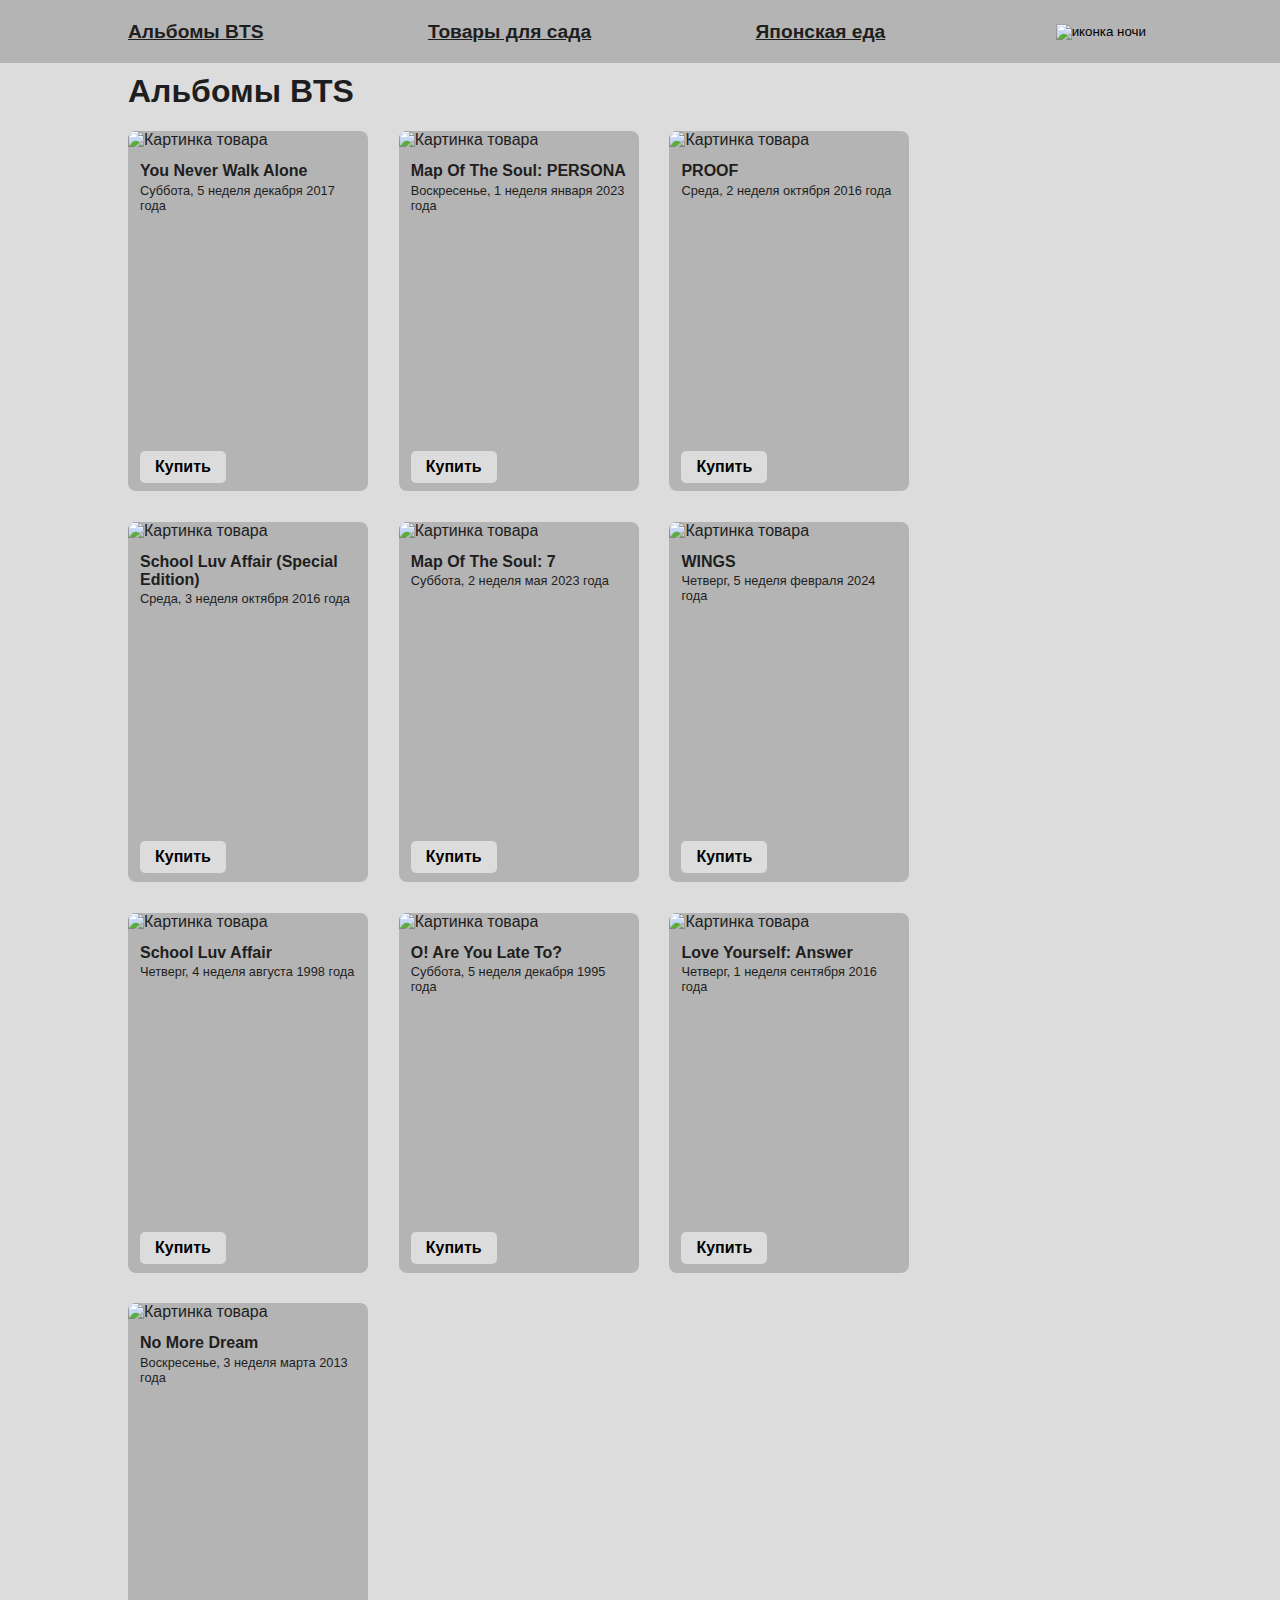
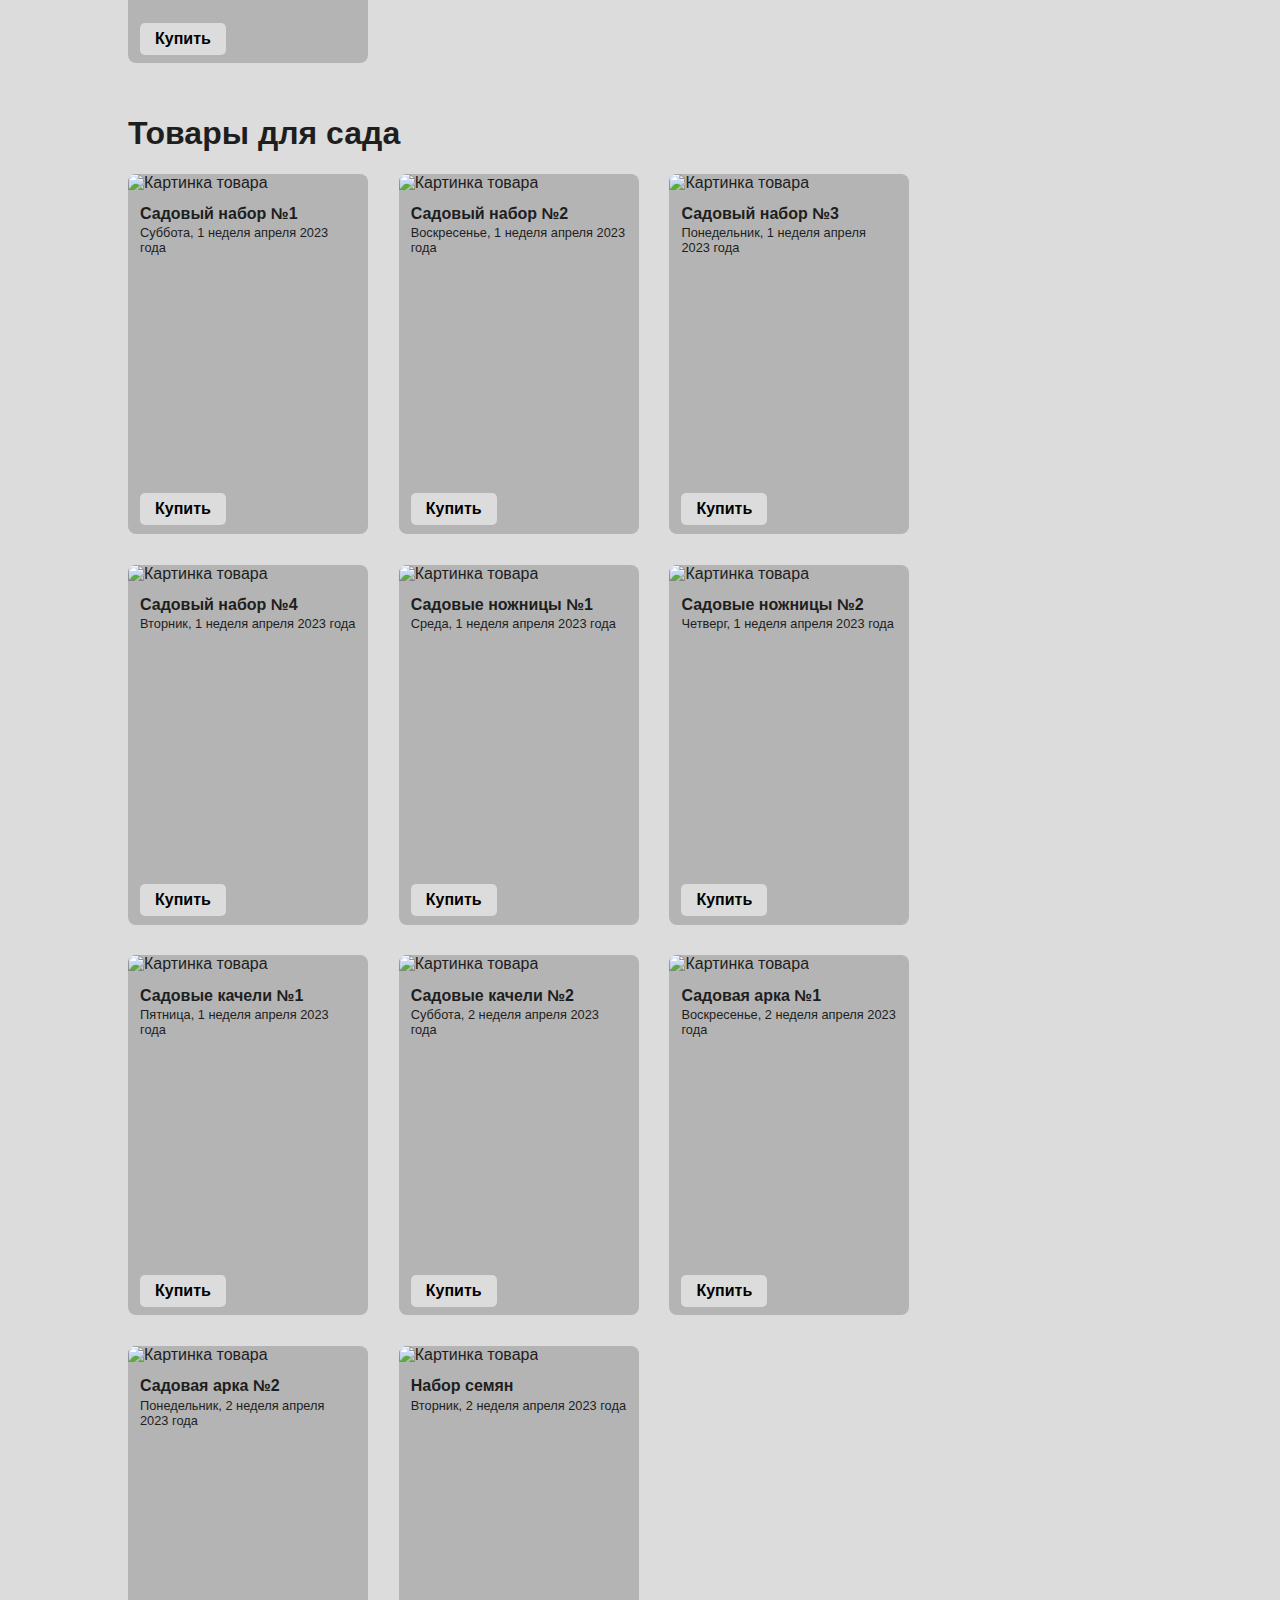
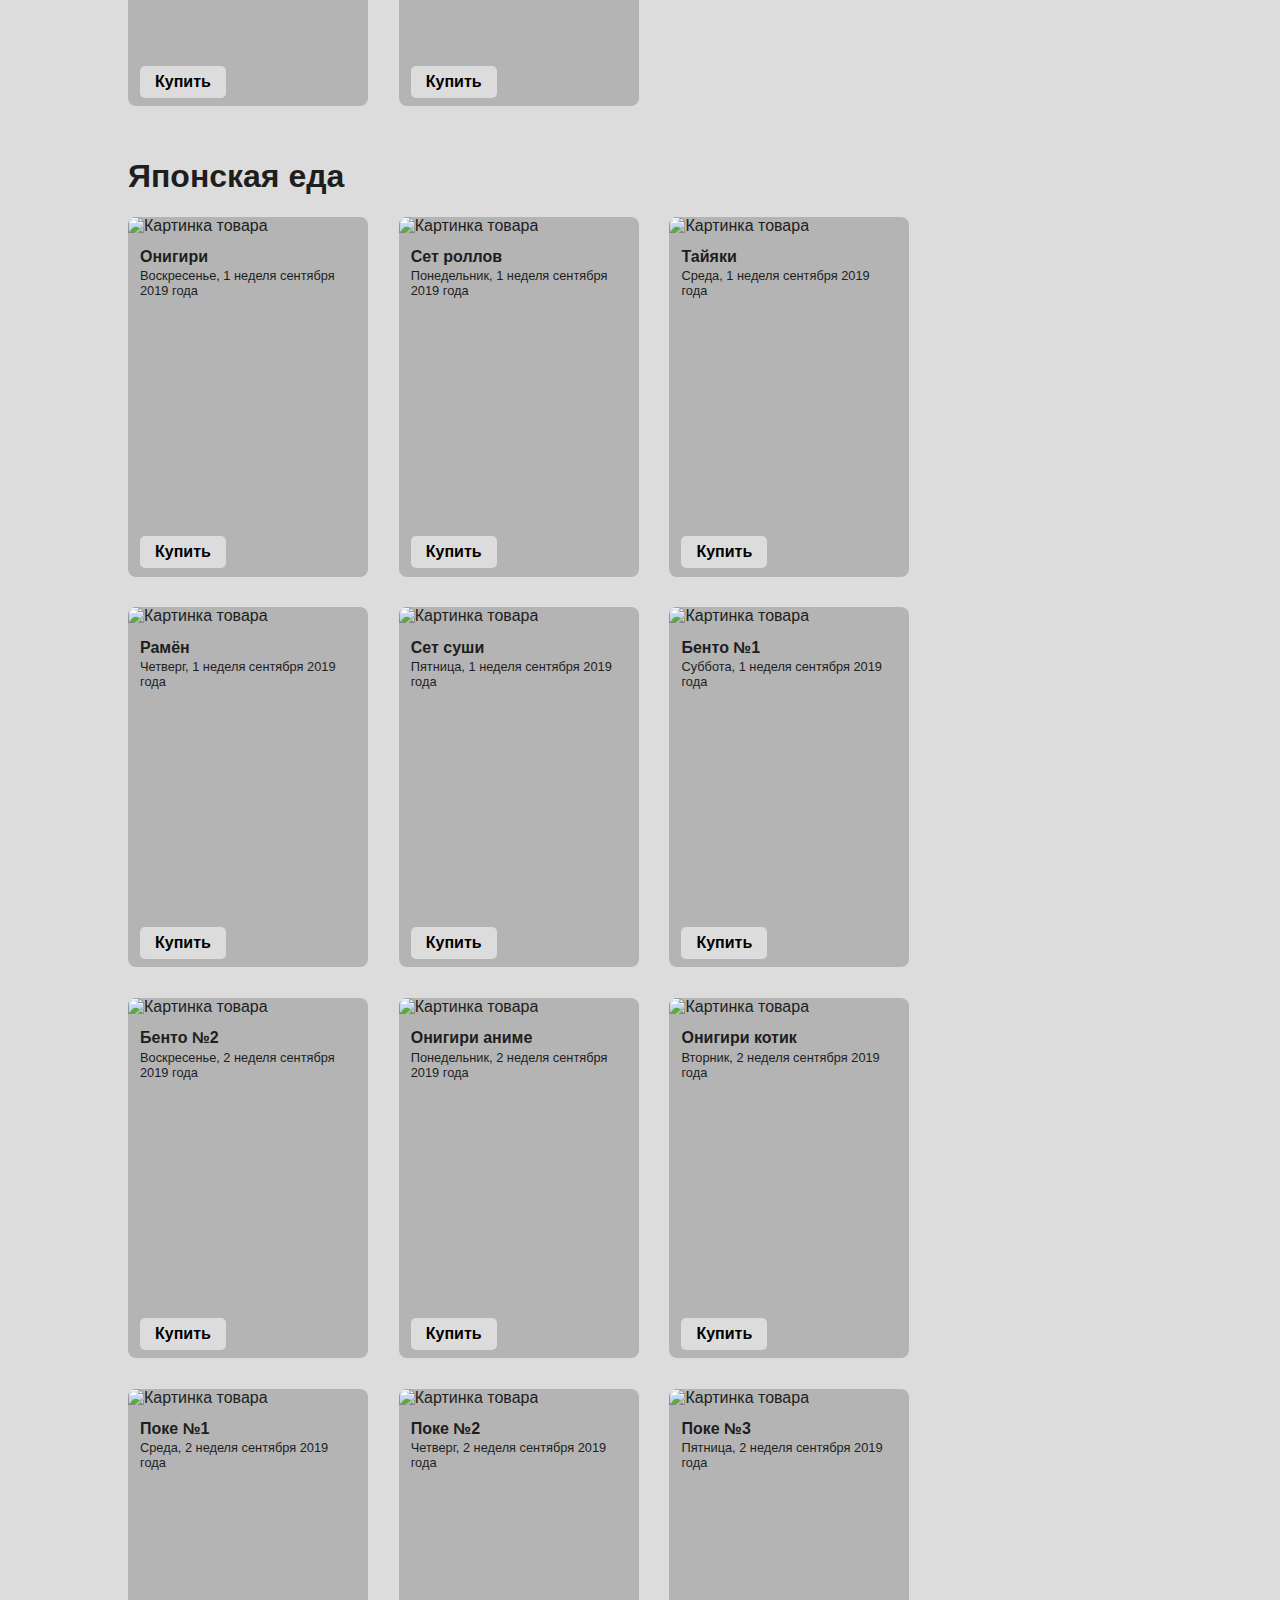
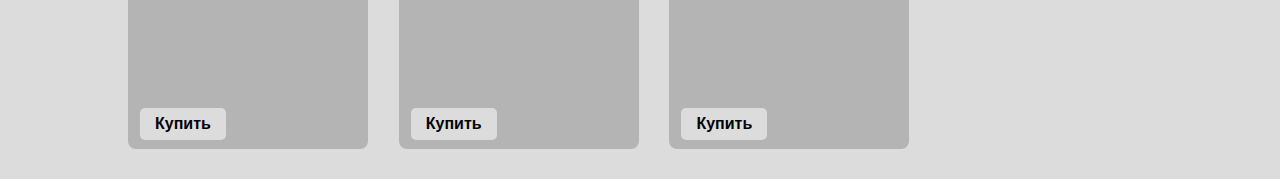
==== Index.html @ 6c48f2e3 "Rename Main.html to Index.html" ====
<!DOCTYPE html>
<html lang="ru">
<head>
    <meta charset="UTF-8">
    <title>Goods</title>
    <link rel="stylesheet" href="Styles.css">
    <script>
        function getDayInfo (str) {
            let datearr=str.split('.');
            let year=parseInt(datearr[2]), month=parseInt(datearr[1])-1, day=parseInt(datearr[0]);

            let currentDate = new Date(year, month, day);
            let startDate = new Date(currentDate.getFullYear(), currentDate.getMonth(), 1);
            let days = Math.floor((currentDate - startDate) /
                (24 * 60 * 60 * 1000));


            let result = '';

            switch(currentDate.getDay()) {
                case 0: result += "Воскресенье, "; break;
                case 1: result += "Понедельник, "; break;
                case 2: result += "Вторник, "; break;
                case 3: result += "Среда, "; break;
                case 4: result += "Четверг, "; break;
                case 5: result += "Пятница, "; break;
                case 6: result += "Суббота, "; break;
            }

            let weekNumber = Math.floor(days / 7);
            result += (weekNumber + 1) + " неделя ";

            switch(currentDate.getMonth()) {
                case 0: result += "января "; break;
                case 1: result += "февраля "; break;
                case 2: result += "марта "; break;
                case 3: result += "апреля "; break;
                case 4: result += "мая "; break;
                case 5: result += "июня "; break;
                case 6: result += "июля "; break;
                case 7: result += "августа "; break;
                case 8: result += "сентября "; break;
                case 9: result += "октября "; break;
                case 10: result += "ноября "; break;
                case 11: result += "декабря "; break;
            }

            result += currentDate.getFullYear() + " года";

            return result;
        }

        window.addEventListener('scroll', function () {
            document.getElementById('btn-up').style.display='block';

            if(window.scrollX === 0 && window.scrollY === 0)
                document.getElementById('btn-up').style.display='none';
        });

        function tonight () {
            document.getElementById('day').style.display='block';
            document.getElementById('night').style.display='none';

            document.getElementById('btn-up-day').style.display='none';
            document.getElementById('btn-up-night').style.display='block';

            document.getElementById('body').style.background='rgb(30, 30, 30)';
            document.getElementById('body').style.color='rgb(220, 220, 220)';

            document.getElementsByClassName('menu')[0].style.background='rgb(80, 80, 80)';

            let cards = document.getElementsByClassName('card');
            let n = cards.length;

            for (i = 0; i < n; i++)
                cards[i].style.background='rgb(80, 80, 80)';
        }

        function today () {
            document.getElementById('day').style.display='none';
            document.getElementById('night').style.display='block';

            document.getElementById('btn-up-day').style.display='block';
            document.getElementById('btn-up-night').style.display='none';

            document.getElementById('body').style.background='rgb(220, 220, 220)';
            document.getElementById('body').style.color='rgb(30, 30, 30)';

            document.getElementsByClassName('menu')[0].style.background='rgb(180, 180, 180)';

            let cards = document.getElementsByClassName('card');
            let n = cards.length;

            for (i = 0; i < n; i++)
                cards[i].style.background='rgb(180, 180, 180)';
        }
    </script>
</head>
<body id="body">
<header>
    <div class="menu">
        <a href="#cat1"><p>Альбомы BTS</p></a>
        <a href="#cat2"><p>Товары для сада</p></a>
        <a href="#cat3"><p>Японская еда</p></a>
        <button id="night" onclick="tonight();"><img src="Pics/ночь.png" alt="иконка ночи"></button>
        <button id="day" onclick="today();"><img src="Pics/солнце.png" alt="иконка дня"></button>
    </div>
</header>

<dialog id="buy">
    <form class="dialog">
        <h2>Введите количество</h2>
        <input class="rect" type="number" min="0" value="0">
        <h2>Выберите цвет</h2>
        <p><input type="radio" name="color" value="pink">Розовый<br>
            <input type="radio" name="color" value="green">Зеленый<br>
            <input type="radio" name="color" value="black">Черный</p>
        <h2>Ваш комментарий</h2>
        <input class="rect" type="text" maxlength="3000">
        <input class="btn" type="submit" onclick="window.buy.close(); alert('Покупка совершена !'); " value="Купить">
        <input class="btn" type="button" onclick="window.buy.close();" value="Закрыть">
    </form>
</dialog>

<div class="content">
    <button class="btn-up" id="btn-up" onclick="window.scrollTo(0, 0);">
        <img id="btn-up-day" width="60px" height="60px" src="Pics/arrow_day.png" alt="кнопка прокрутки наверх">
        <img id="btn-up-night" width="60px" height="60px" src="Pics/arrow_night.png" alt="кнопка прокрутки наверх">
    </button>
    <div id="cat1">
        <h1>Альбомы BTS</h1>
        <div class="cards">
            <div class="card">
                <img src="Pics/альбом_1.png" alt="Картинка товара">
                <h2>You Never Walk Alone</h2>
                <h3 id="c1">d</h3>
                <script>
                    document.getElementById('c1').textContent = ' ' + getDayInfo("30.12.2017");
                </script>
                <input class="btn" type="button" onclick="window.buy.showModal();" value="Купить">
            </div>
            <div class="card">
                <img src="Pics/альбом_2.png" alt="Картинка товара">
                <h2>Map Of The Soul: PERSONA</h2>
                <h3 id="c2"></h3>
                <script>
                    document.getElementById('c2').textContent = ' ' + getDayInfo("01.01.2023");
                </script>
                <input class="btn" type="button" onclick="window.buy.showModal();" value="Купить">
            </div>
            <div class="card">
                <img src="Pics/альбом_3.png" alt="Картинка товара">
                <h2>PROOF</h2>
                <h3 id="c3"></h3>
                <script>
                    document.getElementById('c3').textContent = ' ' + getDayInfo("12.10.2016");
                </script>
                <input class="btn" type="button" onclick="window.buy.showModal();" value="Купить">
            </div>
            <div class="card">
                <img src="Pics/альбом_4.png" alt="Картинка товара">
                <h2>School Luv Affair (Special Edition)</h2>
                <h3 id="c4"></h3>
                <script>
                    document.getElementById('c4').textContent = ' ' + getDayInfo("19.10.2016");
                </script>
                <input class="btn" type="button" onclick="window.buy.showModal();" value="Купить">
            </div>
            <div class="card">
                <img src="Pics/альбом_5.png" alt="Картинка товара">
                <h2>Map Of The Soul: 7</h2>
                <h3 id="c5"></h3>
                <script>
                    document.getElementById('c5').textContent = ' ' + getDayInfo("13.05.2023");
                </script>
                <input class="btn" type="button" onclick="window.buy.showModal();" value="Купить">
            </div>
            <div class="card">
                <img src="Pics/альбом_6.png" alt="Картинка товара">
                <h2>WINGS</h2>
                <h3 id="c6"></h3>
                <script>
                    document.getElementById('c6').textContent = ' ' + getDayInfo("29.02.2024");
                </script>
                <input class="btn" type="button" onclick="window.buy.showModal();" value="Купить">
            </div>
            <div class="card">
                <img src="Pics/альбом_7.png" alt="Картинка товара">
                <h2>School Luv Affair</h2>
                <h3 id="c7"></h3>
                <script>
                    document.getElementById('c7').textContent = ' ' + getDayInfo("27.08.1998");
                </script>
                <input class="btn" type="button" onclick="window.buy.showModal();" value="Купить">
            </div>
            <div class="card">
                <img src="Pics/альбом_8.png" alt="Картинка товара">
                <h2>O! Are You Late To?</h2>
                <h3 id="c8"></h3>
                <script>
                    document.getElementById('c8').textContent = ' ' + getDayInfo("30.12.1995");
                </script>
                <input class="btn" type="button" onclick="window.buy.showModal();" value="Купить">
            </div>
            <div class="card">
                <img src="Pics/альбом_9.png" alt="Картинка товара">
                <h2>Love Yourself: Answer</h2>
                <h3 id="c9"></h3>
                <script>
                    document.getElementById('c9').textContent = ' ' + getDayInfo("01.09.2016");
                </script>
                <input class="btn" type="button" onclick="window.buy.showModal();" value="Купить">
            </div>
            <div class="card">
                <img src="Pics/альбом_10.png" alt="Картинка товара">
                <h2>No More Dream</h2>
                <h3 id="c10"></h3>
                <script>
                    document.getElementById('c10').textContent = ' ' + getDayInfo("17.03.2013");
                </script>
                <input class="btn" type="button" onclick="window.buy.showModal();" value="Купить">
            </div>
        </div>

    </div>
    <div class="category" id="cat2">
        <h1>Товары для сада</h1>
        <div class="cards">
            <div class="card">
                <img src="Pics/сад_1.webp" alt="Картинка товара">
                <h2>Садовый набор №1</h2>
                <h3 id="c11"></h3>
                <script>
                    document.getElementById('c11').textContent = ' ' + getDayInfo("01.04.2023");
                </script>
                <input class="btn" type="button" onclick="window.buy.showModal();" value="Купить">
            </div>
            <div class="card">
                <img src="Pics/сад_2.jpg" alt="Картинка товара">
                <h2>Садовый набор №2</h2>
                <h3 id="c12"></h3>
                <script>
                    document.getElementById('c12').textContent = ' ' + getDayInfo("02.04.2023");
                </script>
                <input class="btn" type="button" onclick="window.buy.showModal();" value="Купить">
            </div>
            <div class="card">
                <img src="Pics/сад_3.jpg" alt="Картинка товара">
                <h2>Садовый набор №3</h2>
                <h3 id="c13"></h3>
                <script>
                    document.getElementById('c13').textContent = ' ' + getDayInfo("03.04.2023");
                </script>
                <input class="btn" type="button" onclick="window.buy.showModal();" value="Купить">
            </div>
            <div class="card">
                <img src="Pics/сад_4.webp" alt="Картинка товара">
                <h2>Садовый набор №4</h2>
                <h3 id="c14"></h3>
                <script>
                    document.getElementById('c14').textContent = ' ' + getDayInfo("04.04.2023");
                </script>
                <input class="btn" type="button" onclick="window.buy.showModal();" value="Купить">
            </div>
            <div class="card">
                <img src="Pics/сад_5.webp" alt="Картинка товара">
                <h2>Садовые ножницы №1</h2>
                <h3 id="c15"></h3>
                <script>
                    document.getElementById('c15').textContent = ' ' + getDayInfo("05.04.2023");
                </script>
                <input class="btn" type="button" onclick="window.buy.showModal();" value="Купить">
            </div>
            <div class="card">
                <img src="Pics/сад_6.webp" alt="Картинка товара">
                <h2>Садовые ножницы №2</h2>
                <h3 id="c16"></h3>
                <script>
                    document.getElementById('c16').textContent = ' ' + getDayInfo("06.04.2023");
                </script>
                <input class="btn" type="button" onclick="window.buy.showModal();" value="Купить">
            </div>
            <div class="card">
                <img src="Pics/сад_7.jpg" alt="Картинка товара">
                <h2>Садовые качели №1</h2>
                <h3 id="c17"></h3>
                <script>
                    document.getElementById('c17').textContent = ' ' + getDayInfo("07.04.2023");
                </script>
                <input class="btn" type="button" onclick="window.buy.showModal();" value="Купить">
            </div>
            <div class="card">
                <img src="Pics/сад_8.jpg" alt="Картинка товара">
                <h2>Садовые качели №2</h2>
                <h3 id="c18"></h3>
                <script>
                    document.getElementById('c18').textContent = ' ' + getDayInfo("08.04.2023");
                </script>
                <input class="btn" type="button" onclick="window.buy.showModal();" value="Купить">
            </div>
            <div class="card">
                <img src="Pics/сад_9.jpg" alt="Картинка товара">
                <h2>Садовая арка №1</h2>
                <h3 id="c19"></h3>
                <script>
                    document.getElementById('c19').textContent = ' ' + getDayInfo("09.04.2023");
                </script>
                <input class="btn" type="button" onclick="window.buy.showModal();" value="Купить">
            </div>
            <div class="card">
                <img src="Pics/сад_10.jpg" alt="Картинка товара">
                <h2>Садовая арка №2</h2>
                <h3 id="c20"></h3>
                <script>
                    document.getElementById('c20').textContent = ' ' + getDayInfo("10.04.2023");
                </script>
                <input class="btn" type="button" onclick="window.buy.showModal();" value="Купить">
            </div>
            <div class="card">
                <img src="Pics/сад_11.jpg" alt="Картинка товара">
                <h2>Набор семян</h2>
                <h3 id="c21"></h3>
                <script>
                    document.getElementById('c21').textContent = ' ' + getDayInfo("11.04.2023");
                </script>
                <input class="btn" type="button" onclick="window.buy.showModal();" value="Купить">
            </div>
        </div>

    </div>
    <div class="category" id="cat3">
        <h1>Японская еда</h1>
        <div class="cards">
            <div class="card">
                <img src="Pics/еда_1.jpg" alt="Картинка товара">
                <h2>Онигири</h2>
                <h3 id="c22"></h3>
                <script>
                    document.getElementById('c22').textContent = ' ' + getDayInfo("01.09.2019");
                </script>
                <input class="btn" type="button" onclick="window.buy.showModal();" value="Купить">
            </div>
            <div class="card">
                <img src="Pics/еда_2.jpg" alt="Картинка товара">
                <h2>Сет роллов</h2>
                <h3 id="c23"></h3>
                <script>
                    document.getElementById('c23').textContent = ' ' + getDayInfo("02.09.2019");
                </script>
                <input class="btn" type="button" onclick="window.buy.showModal();" value="Купить">
            </div>
            <div class="card">
                <img src="Pics/еда_3.jpg" alt="Картинка товара">
                <h2>Тайяки</h2>
                <h3 id="c24"></h3>
                <script>
                    document.getElementById('c24').textContent = ' ' + getDayInfo("04.09.2019");
                </script>
                <input class="btn" type="button" onclick="window.buy.showModal();" value="Купить">
            </div>
            <div class="card">
                <img src="Pics/еда_4.jpg" alt="Картинка товара">
                <h2>Рамён</h2>
                <h3 id="c25"></h3>
                <script>
                    document.getElementById('c25').textContent = ' ' + getDayInfo("05.09.2019");
                </script>
                <input class="btn" type="button" onclick="window.buy.showModal();" value="Купить">
            </div>
            <div class="card">
                <img src="Pics/еда_5.png" alt="Картинка товара">
                <h2>Сет суши</h2>
                <h3 id="c26"></h3>
                <script>
                    document.getElementById('c26').textContent = ' ' + getDayInfo("06.09.2019");
                </script>
                <input class="btn" type="button" onclick="window.buy.showModal();" value="Купить">
            </div>
            <div class="card">
                <img src="Pics/еда_6.jpg" alt="Картинка товара">
                <h2>Бенто №1</h2>
                <h3 id="c27"></h3>
                <script>
                    document.getElementById('c27').textContent = ' ' + getDayInfo("07.09.2019");
                </script>
                <input class="btn" type="button" onclick="window.buy.showModal();" value="Купить">
            </div>
            <div class="card">
                <img src="Pics/еда_7.webp" alt="Картинка товара">
                <h2>Бенто №2</h2>
                <h3 id="c28"></h3>
                <script>
                    document.getElementById('c28').textContent = ' ' + getDayInfo("08.09.2019");
                </script>
                <input class="btn" type="button" onclick="window.buy.showModal();" value="Купить">
            </div>
            <div class="card">
                <img src="Pics/еда_8.jpg" alt="Картинка товара">
                <h2>Онигири аниме</h2>
                <h3 id="c29"></h3>
                <script>
                    document.getElementById('c29').textContent = ' ' + getDayInfo("09.09.2019");
                </script>
                <input class="btn" type="button" onclick="window.buy.showModal();" value="Купить">
            </div>
            <div class="card">
                <img src="Pics/еда_9.jpg" alt="Картинка товара">
                <h2>Онигири котик</h2>
                <h3 id="c30"></h3>
                <script>
                    document.getElementById('c30').textContent = ' ' + getDayInfo("10.09.2019");
                </script>
                <input class="btn" type="button" onclick="window.buy.showModal();" value="Купить">
            </div>
            <div class="card">
                <img src="Pics/еда_10.jpg" alt="Картинка товара">
                <h2>Поке №1</h2>
                <h3 id="c31"></h3>
                <script>
                    document.getElementById('c31').textContent = ' ' + getDayInfo("11.09.2019");
                </script>
                <input class="btn" type="button" onclick="window.buy.showModal();" value="Купить">
            </div>
            <div class="card">
                <img src="Pics/еда_11.png" alt="Картинка товара">
                <h2>Поке №2</h2>
                <h3 id="c32"></h3>
                <script>
                    document.getElementById('c32').textContent = ' ' + getDayInfo("12.09.2019");
                </script>
                <input class="btn" type="button" onclick="window.buy.showModal();" value="Купить">
            </div>
            <div class="card">
                <img src="Pics/еда_12.jpg" alt="Картинка товара">
                <h2>Поке №3</h2>
                <h3 id="c33"></h3>
                <script>
                    document.getElementById('c33').textContent = ' ' + getDayInfo("13.09.2019");
                </script>
                <input class="btn" type="button" onclick="window.buy.showModal();" value="Купить">
            </div>
        </div>
    </div>
</div>

</body>
</html>
---- Styles.css ----
body {
    background: rgb(220, 220, 220);
    color: rgb(30, 30, 30);
    margin: 0;
    font-family: Arial, SansSerif, serif;
}

a, a:link, a:visited {
    text-decoration: underline;
    color: inherit;
}

.menu {
    background: rgb(180, 180, 180);
    width: 80%;
    height: 7%;
    padding-right: 10%;
    padding-left: 10%;
    display: flex;
    justify-content: space-between;
    align-items: center;
    position: fixed;
    top: 0;
    z-index: 0;
}

.menu p {
    font-size: 120%;
    font-weight: bolder;
}

.content {
    position: absolute;
    margin: 4% 10% 0 10%;
    z-index: -1;
}

.card {
    border-radius: 8px;
    width: 240px;
    height: 360px;
    background: rgb(180, 180, 180);
    margin: 0 3% 3% 0;
    position: relative;
}

.card .btn {
    position: absolute;
    left: 0;
    bottom: 1%;
}

.card img {
    border-radius: 8px 8px 0 0;
    width: 240px;
    height: 240px;
}

h2 {
    font-size: 100%;
    margin-left: 5%;
    margin-right: 5%;
    margin-bottom: 1%;
}
h3 {
    font-weight: lighter;
    font-size: 80%;
    margin: 0 5% 3%;
}
.btn {
    margin: 0 5% 2%;
    border: none;
    border-radius: 5px;
    font-size: 100%;
    font-weight: bolder;
    padding: 7px 15px 7px 15px;
    background: rgb(220, 220, 220);
    justify-self: flex-end;
}

.btn:hover {
    background: #CA5D5D;
}

.rect {
    margin: 0 5% 3%;
    border: none;
    border-radius: 8px;
    background: rgb(220, 220, 220);
    padding: 7px 15px 7px 15px;
    font-size: 100%;
}

dialog {
    width: 60%;
    border: none;
}


.dialog {
    border: none;
    display: flex;
    flex-direction: column;

}

.dialog p {
    margin: 0 5% 2%;
}

.cards {
    display: flex;
    justify-content: flex-start;
    flex-wrap: wrap;
}
.btn-up {
    display: none;
    position: fixed;
    right: 20px;
    bottom: 20px;
    width: 60px;
    height: 60px;
    background: none;
    border: none;
}

#day, #night {
    border: none;
    background: none;
}

#day {
    display: none;
}

#btn-up-night {
    display: none;
}
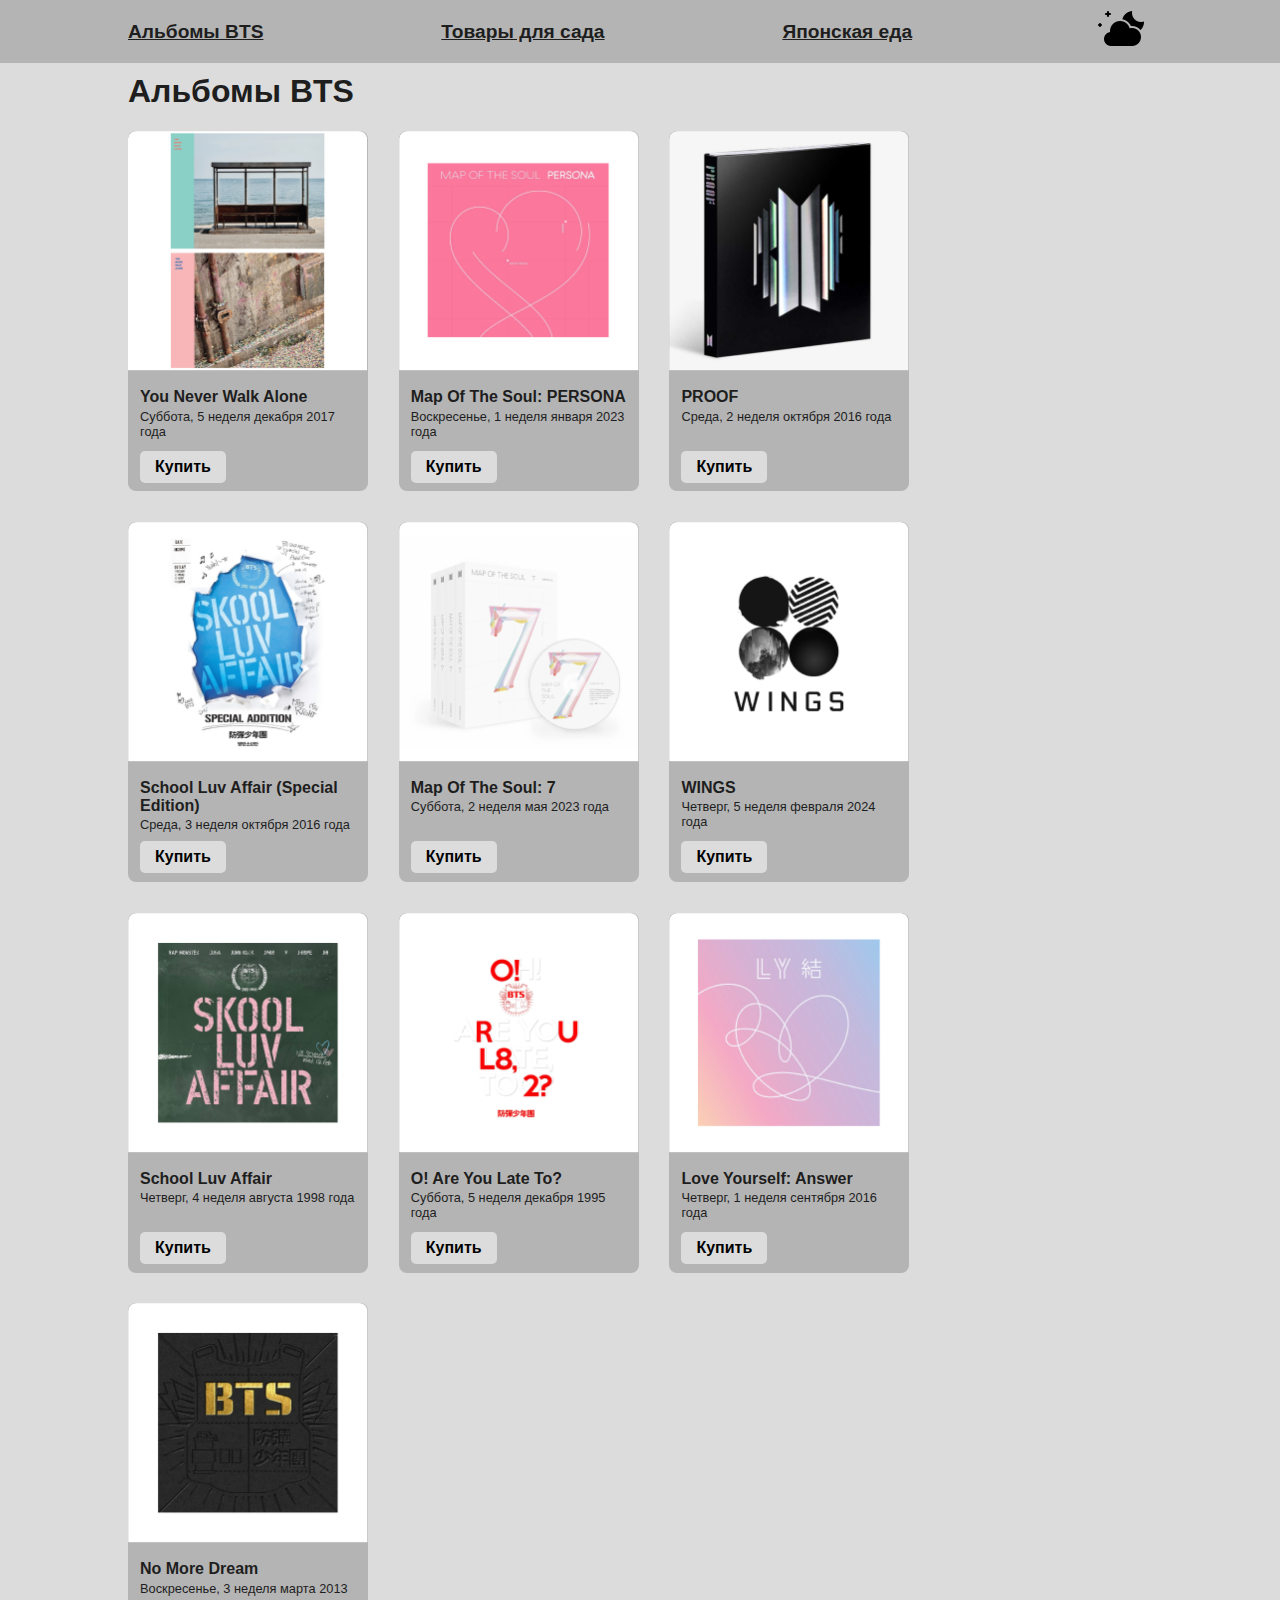
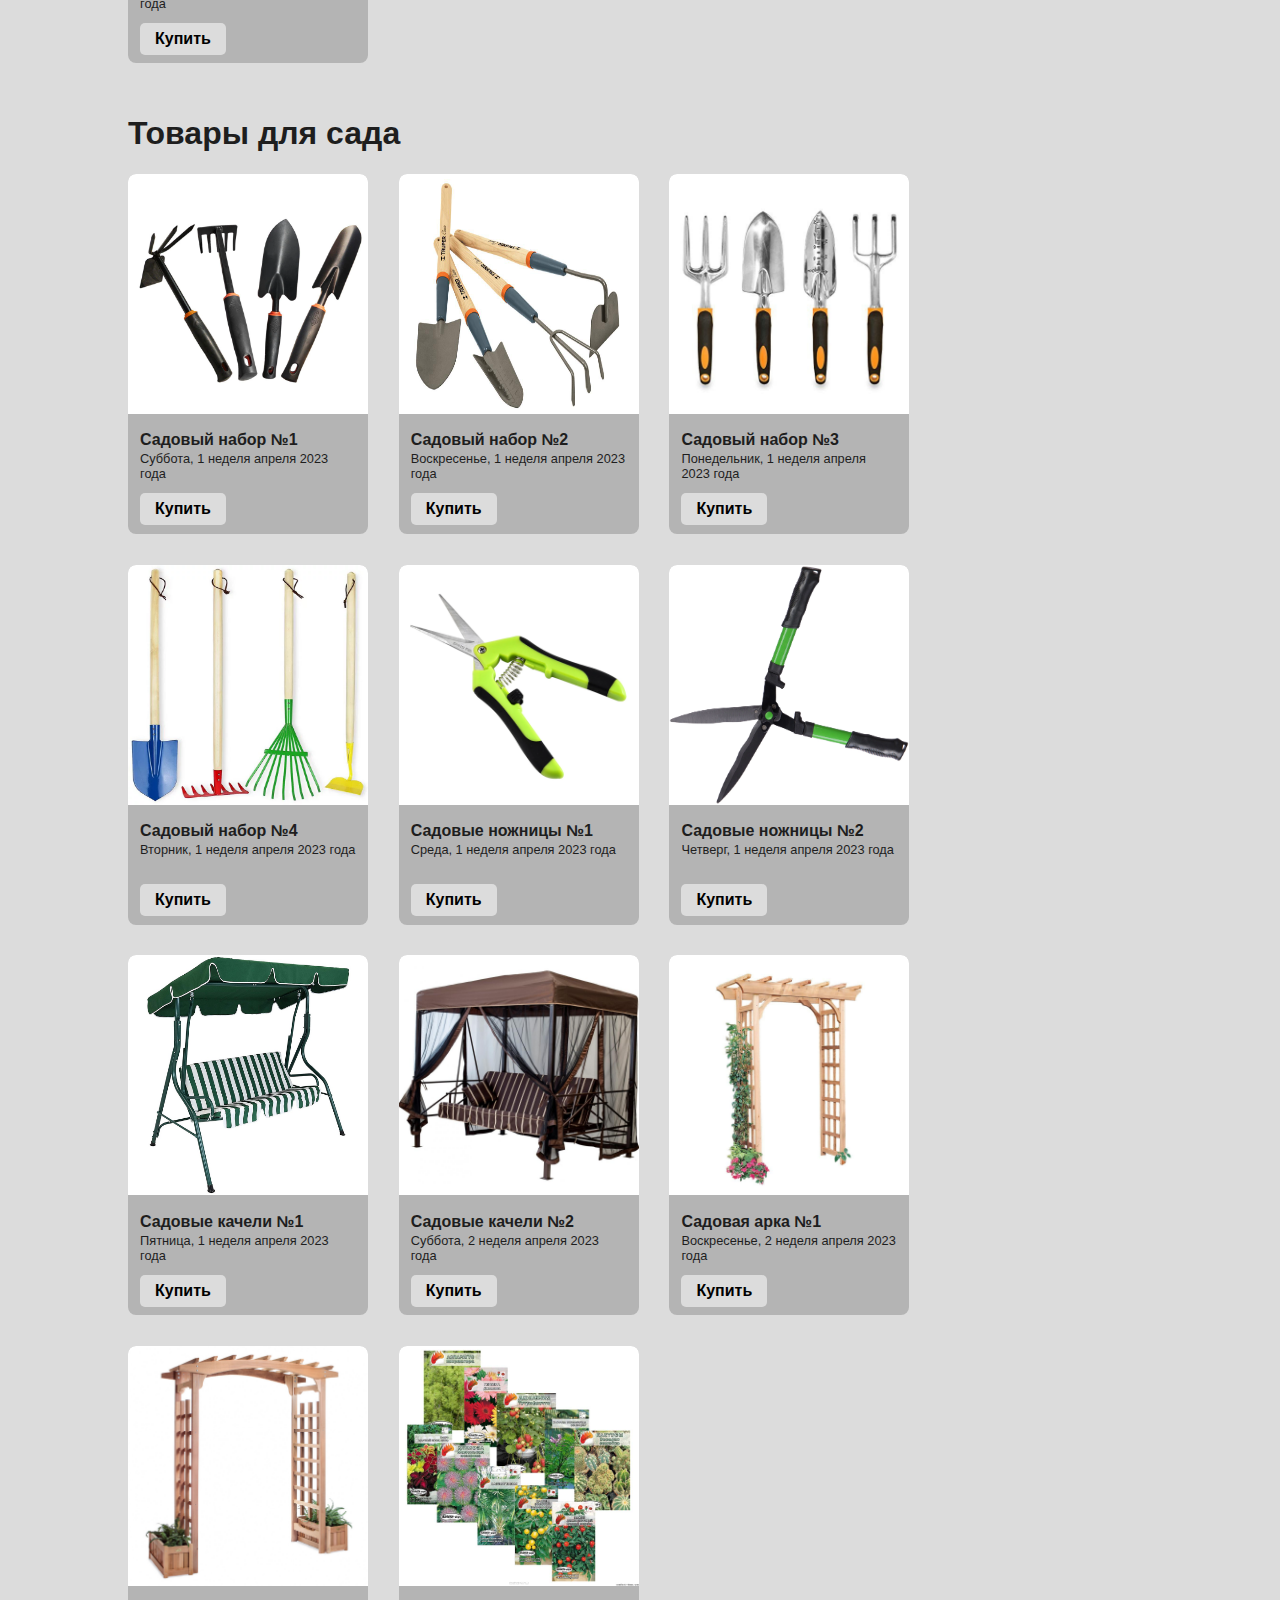
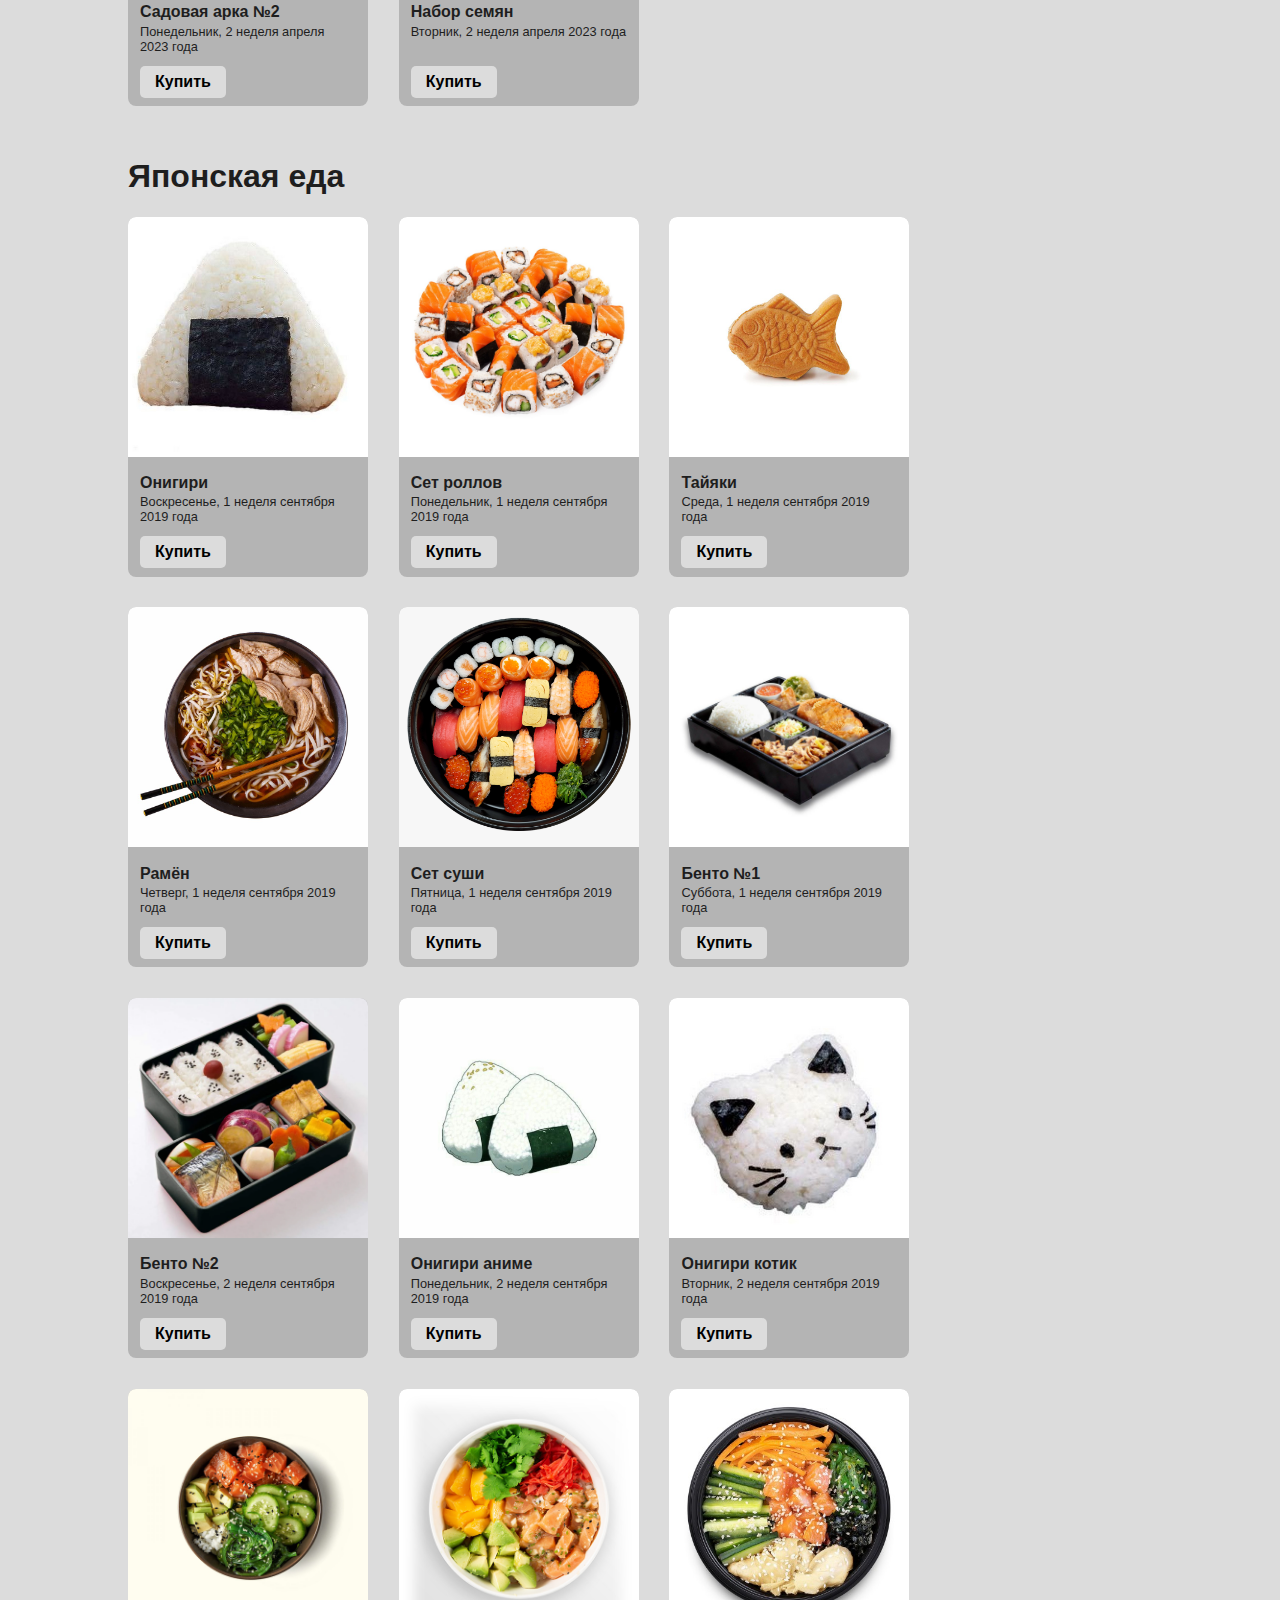
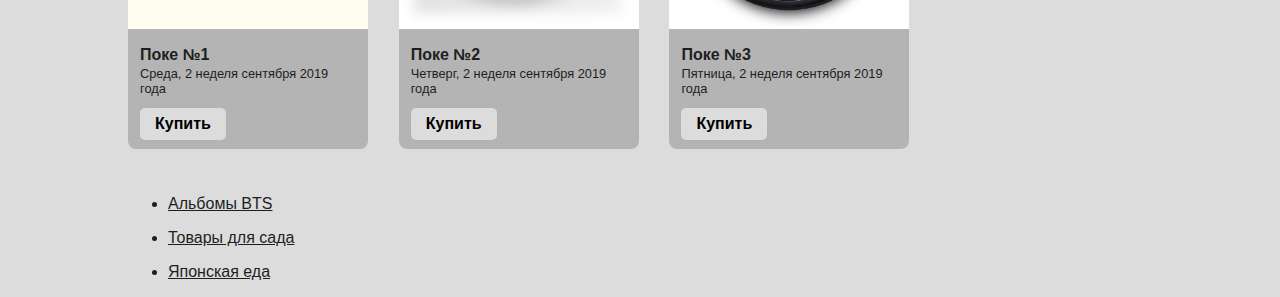
==== commit df270240: "Update Index.html" ====
--- a/Index.html
+++ b/Index.html
@@ -440,6 +440,11 @@
                 <input class="btn" type="button" onclick="window.buy.showModal();" value="Купить">
             </div>
         </div>
+        <ul>
+        <li><a href="#cat1"><p>Альбомы BTS</p></a></li>
+        <li><a href="#cat2"><p>Товары для сада</p></a></li>
+        <li><a href="#cat3"><p>Японская еда</p></a></li>
+    </ul>
     </div>
 </div>
 
